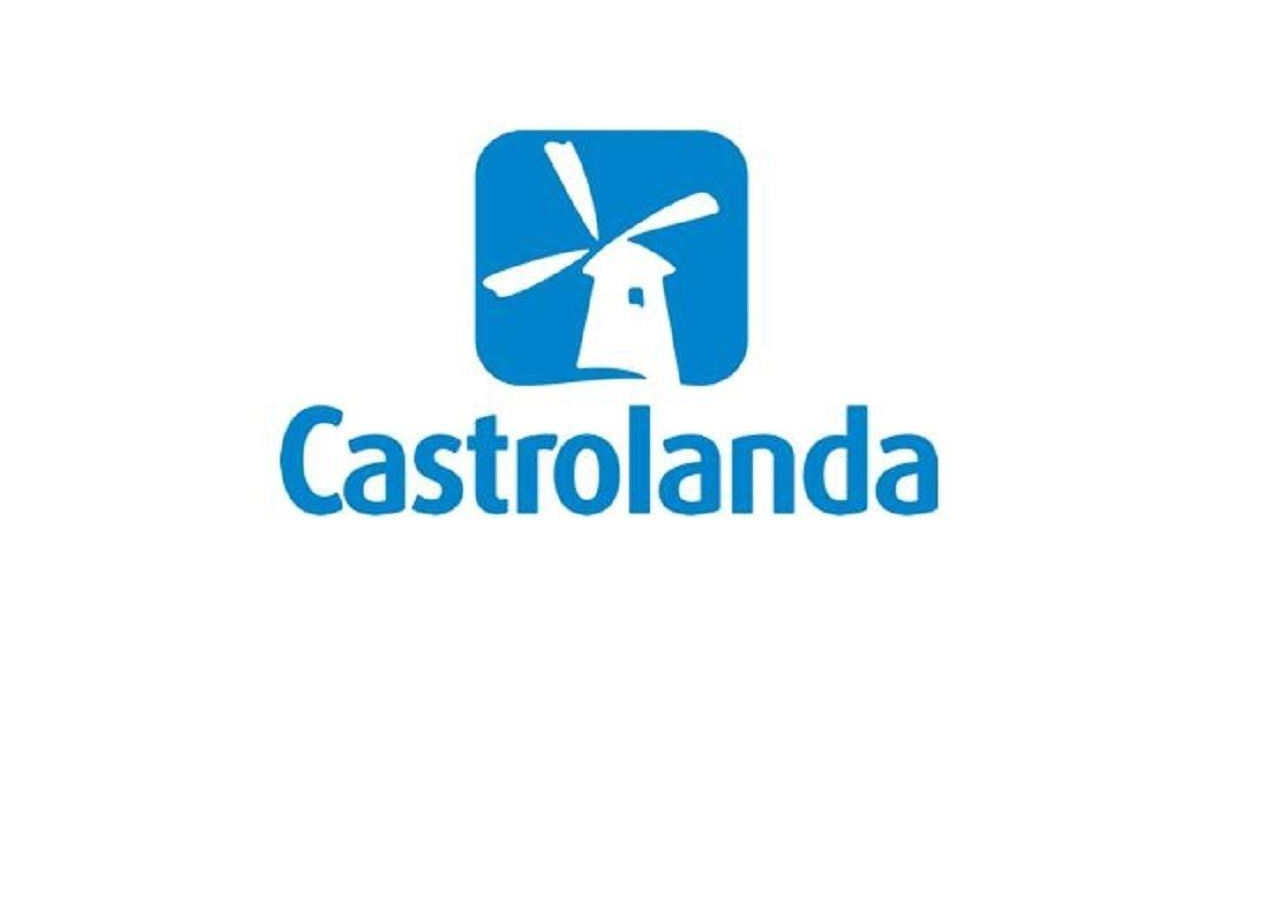
==== index.html @ 3a3333df "commit inicial" ====
<!DOCTYPE html>
<html lang="en">
<head>
    <meta charset="UTF-8">
    <meta http-equiv="X-UA-Compatible" content="IE=edge">
    <meta name="viewport" content="width=device-width, initial-scale=1.0">
    <title>Castrolândia</title>
</head>
<body>
    <header>
        <div class="logo">
            <img src="components/castrolandia_logo.jpg" alt="logo">
        </div>
    </header>
</body>
</html>
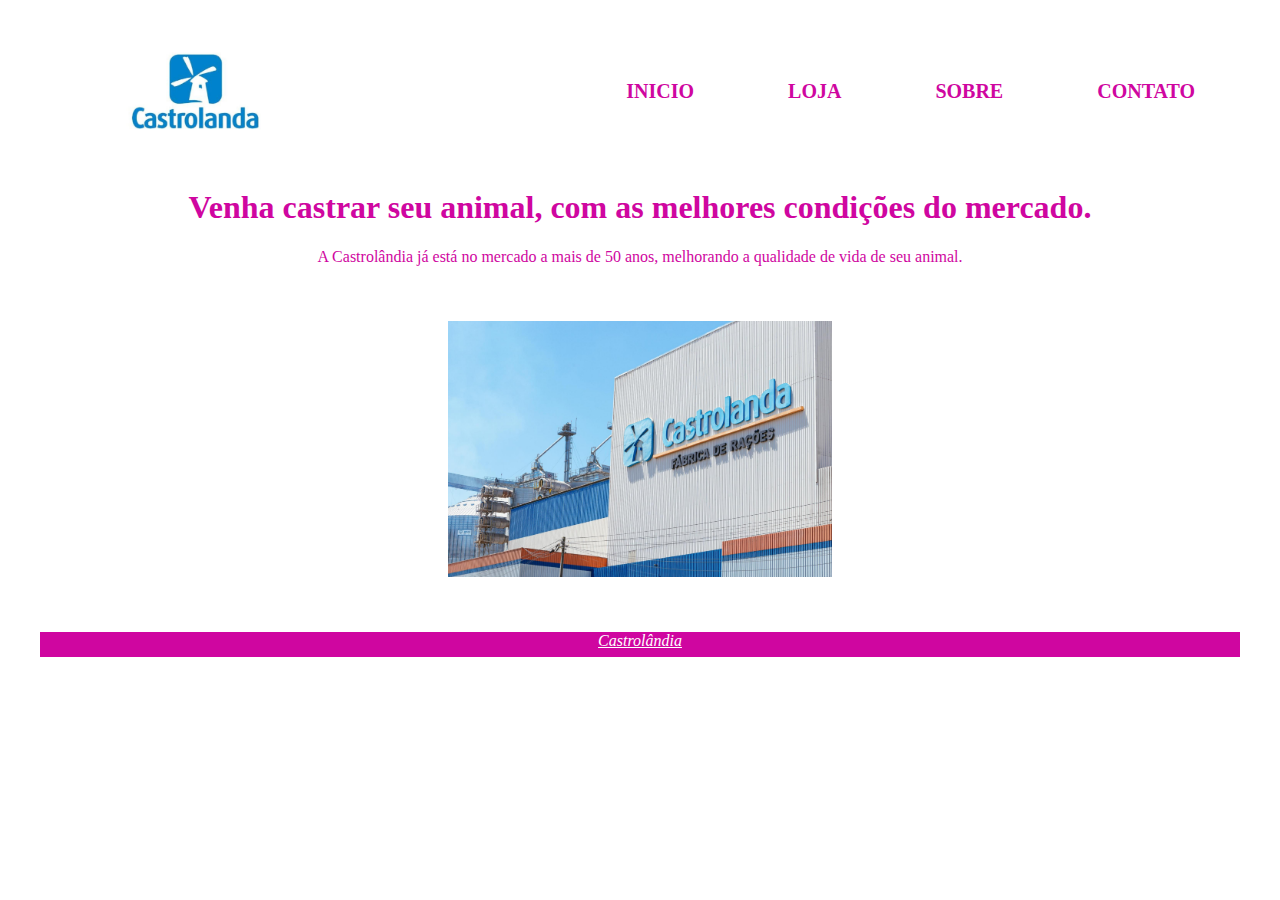
==== commit c7b280a1: "colocando fav-icon" ====
--- a/index.html
+++ b/index.html
@@ -1,16 +1,42 @@
 <!DOCTYPE html>
-<html lang="en">
+<html lang="pt-br">
 <head>
     <meta charset="UTF-8">
     <meta http-equiv="X-UA-Compatible" content="IE=edge">
     <meta name="viewport" content="width=device-width, initial-scale=1.0">
+    <link rel="stylesheet" href="style.css">
     <title>Castrolândia</title>
+    <link rel="shortcur icon" href="components/icon_loja.png">
 </head>
+
 <body>
     <header>
-        <div class="logo">
-            <img src="components/castrolandia_logo.jpg" alt="logo">
-        </div>
+        <figure>
+            <img src="components/castrolandia_logo.jpg" alt="castro-logo" class="castro_logo">
+        </figure>
+        <nav>
+            <ul>
+                <a href="#"><li>INICIO</li></a>
+                <a href="#"><li>LOJA</li></a>
+                <a href="#"><li>SOBRE</li></a>
+                <a href="#"><li>CONTATO</li></a>
+            </ul>
+        </nav>
     </header>
+
+    <main>
+        <article>
+           <h1>Venha castrar seu animal, com as melhores condições do mercado.</h1>
+
+           <p>A Castrolândia já está no mercado a mais de 50 anos, melhorando a qualidade de vida de seu animal.</p>
+        </article>
+        <figure>
+            <img src="components/castrolandia_home.jpeg" alt="castro-home" id="home">
+        </figure>
+    </main>
+
+    <footer>
+        <address><a href="https://www.castrolanda.coop.br/">Castrolândia</a></address>
+    </footer>
 </body>
 </html>--- a/style.css
+++ b/style.css
@@ -0,0 +1,66 @@
+/*------CABEÇALHO-----*/
+
+@charset "UTF-8";
+
+body{
+    background-color: white;
+    max-width: 1200px;
+    margin: 0 auto;
+    padding: 15px;
+}
+
+header{
+    display: flex;
+    flex-direction: row;
+    justify-content: space-between;
+    align-items: center;
+}
+
+figure > .castro_logo{
+    display: block;
+    margin: auto;
+    width: 18vw;
+}
+
+nav > ul > a > li{
+    display: inline-block;
+    margin: 45px;
+    font-family: Georgia, 'Times New Roman', Times, serif;
+    font-size: 20px;
+    font-weight: bold;
+    color: rgb(207, 6, 160);
+}
+
+/*-----MAIN-----*/
+
+article > h1{
+    color: rgb(207, 6, 160);
+    font-size: 5;
+    text-align: center;
+}
+
+article > p{
+    color: rgb(207, 6, 160);
+    font-size: 3;
+    text-align: center;
+}
+
+figure > #home{
+    display: block;
+    margin: 55px auto;
+    width: 30vw;
+}
+
+/*-----FOOTER------*/
+address > a{
+    color: white;
+}
+
+address{
+    background-color: rgb(207, 6, 160);
+    margin: 0px auto;
+    width: 100%;
+    height: 25px;
+    font-family: Georgia, 'Times New Roman', Times, serif;
+    text-align: center;
+}